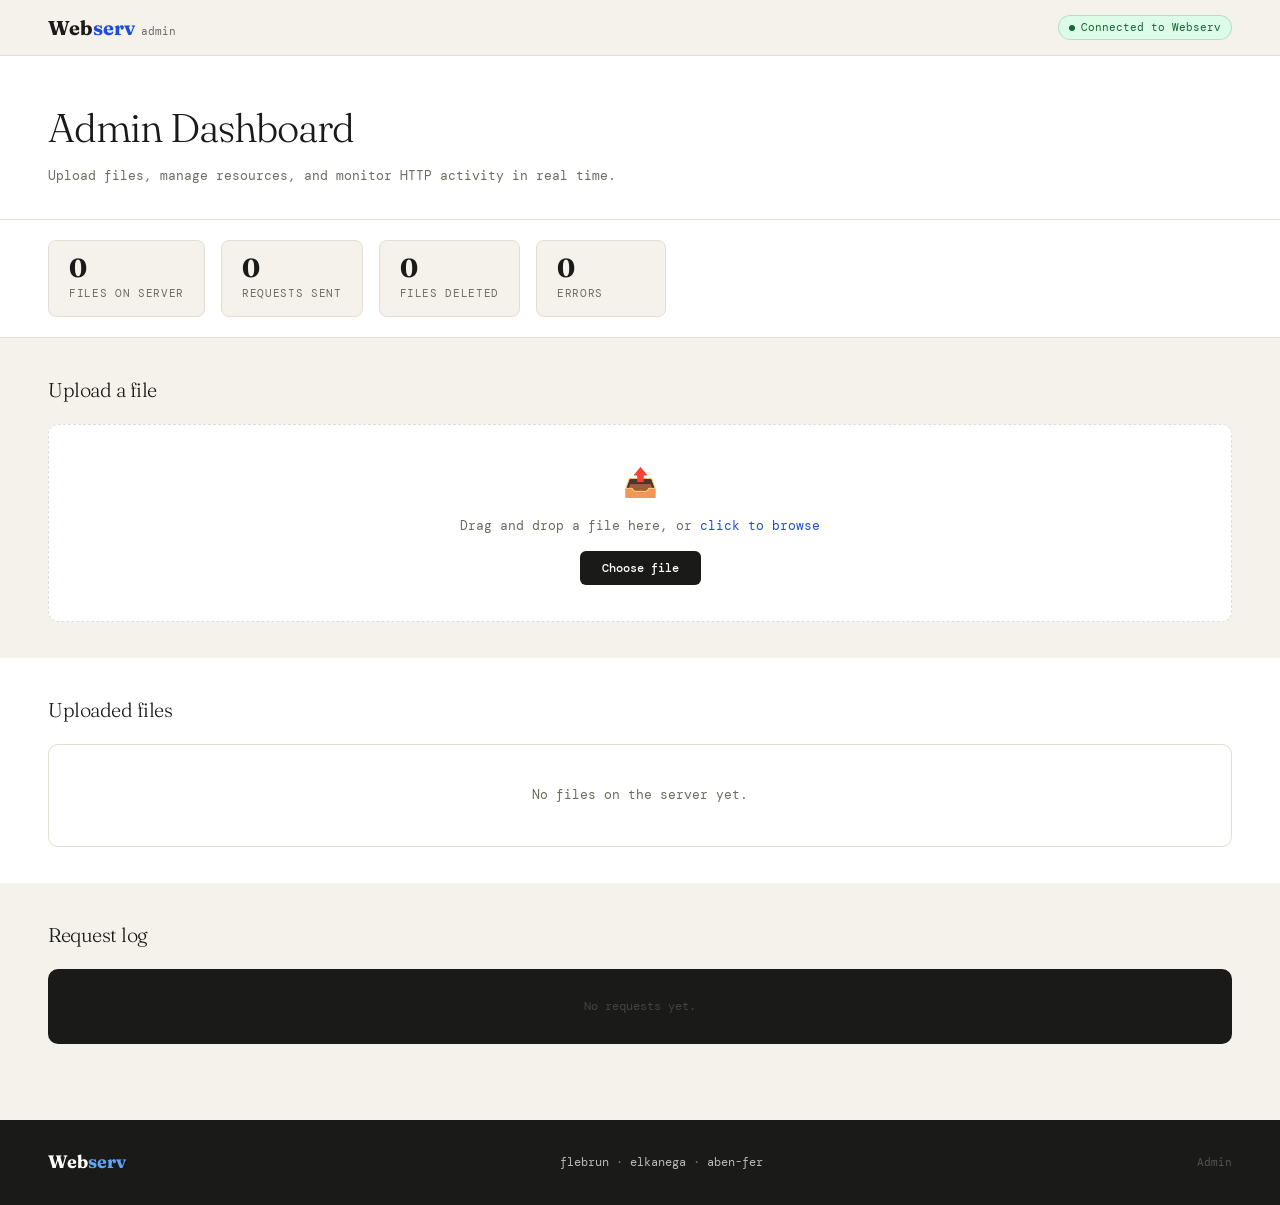
==== www/admin/index.html @ 024d5c16 "[feat/www] - Add admin dashboard and update public site - Add www/admin/ with separate HTML, CSS and" ====
<!DOCTYPE html>
<html lang="en">

<head>
	<meta charset="UTF-8">
	<meta name="viewport" content="width=device-width, initial-scale=1.0">
	<title>Webserv - Admin Dashboard</title>
	<link rel="stylesheet" href="style.css">
</head>

<body>

	<nav>
		<a class="nav-logo" href="#">Web<span>serv</span><small class="logo-admin">admin</small></a>
		<div class="nav-badge">
			<div class="nav-dot"></div>
			Connected to Webserv
		</div>
	</nav>

	<div class="page-header">
		<h1 class="page-title">Admin Dashboard</h1>
		<p class="page-sub">Upload files, manage resources, and monitor HTTP activity in real time.</p>
	</div>

	<div class="stats-bar">
		<div class="stat-card">
			<div class="stat-card-val" id="stat-files">0</div>
			<div class="stat-card-label">Files on server</div>
		</div>
		<div class="stat-card">
			<div class="stat-card-val" id="stat-requests">0</div>
			<div class="stat-card-label">Requests sent</div>
		</div>
		<div class="stat-card">
			<div class="stat-card-val" id="stat-deleted">0</div>
			<div class="stat-card-label">Files deleted</div>
		</div>
		<div class="stat-card">
			<div class="stat-card-val" id="stat-errors">0</div>
			<div class="stat-card-label">Errors</div>
		</div>
	</div>

	<div class="section">
		<h2 class="section-title">Upload a file</h2>
		<div class="upload-zone" id="upload-zone" onclick="document.getElementById('file-input').click()"
			ondragover="onDragOver(event)" ondragleave="onDragLeave(event)" ondrop="onDrop(event)">
			<div class="upload-zone-icon">&#128228;</div>
			<p class="upload-zone-text">
				Drag and drop a file here, or <span>click to browse</span>
			</p>
			<button class="upload-btn" onclick="event.stopPropagation(); document.getElementById('file-input').click()">
				Choose file
			</button>
			<input type="file" id="file-input" class="upload-input" onchange="uploadFile(this.files[0])">
			<div class="upload-progress" id="upload-progress">
				<div class="upload-progress-bar">
					<div class="upload-progress-fill" id="progress-fill"></div>
				</div>
				<div class="upload-progress-text" id="progress-text"></div>
			</div>
		</div>
	</div>

	<div class="section surface">
		<h2 class="section-title">Uploaded files</h2>
		<div class="empty-state" id="empty-state">No files on the server yet.</div>
		<table class="files-table" id="files-table" style="display:none">
			<thead>
				<tr>
					<th>Name</th>
					<th>Size</th>
					<th></th>
				</tr>
			</thead>
			<tbody id="files-body"></tbody>
		</table>
	</div>

	<div class="section">
		<h2 class="section-title">Request log</h2>
		<div class="log-list" id="log-list">
			<div class="log-empty" id="log-empty">No requests yet.</div>
		</div>
	</div>

	<footer>
		<div class="footer-logo">Web<span>serv</span></div>
		<div class="footer-team">
			<span>flebrun</span> &middot;
			<span>elkanega</span> &middot;
			<span>aben-fer</span>
		</div>
		<div class="footer-copy">Admin</div>
	</footer>

	<div class="toast" id="toast"></div>

	<script src="script.js"></script>

</body>

</html>
---- www/admin/style.css ----
@import url('https://fonts.googleapis.com/css2?family=DM+Mono:wght@400;500&family=Fraunces:ital,wght@0,300;0,700;1,300&display=swap');

*,
*::before,
*::after {
	box-sizing: border-box;
	margin: 0;
	padding: 0;
}

:root {
	--bg: #f5f2eb;
	--surface: #ffffff;
	--ink: #1a1a18;
	--muted: #6b6b5f;
	--accent: #1d4ed8;
	--accent-lt: #dbeafe;
	--border: #e2ded5;
	--green: #166534;
	--green-lt: #dcfce7;
	--red: #991b1b;
	--red-lt: #fee2e2;

	--mono: 'DM Mono', monospace;
	--serif: 'Fraunces', Georgia, serif;

	--log-bg: #1a1a18;
	--log-border: #2a2a28;
	--log-dim: #444444;
	--log-text: #e2e2e0;
	--log-green: #28c840;
	--log-blue: #60a5fa;
	--log-red: #ff5f57;
	--log-yellow: #febc2e;
}

html {
	scroll-behavior: smooth;
}

body {
	font-family: var(--mono);
	background: var(--bg);
	color: var(--ink);
	line-height: 1.6;
}

/* NAV */
nav {
	position: sticky;
	top: 0;
	z-index: 100;
	display: flex;
	align-items: center;
	justify-content: space-between;
	padding: 0 48px;
	height: 56px;
	background: rgba(245, 242, 235, 0.93);
	backdrop-filter: blur(8px);
	border-bottom: 1px solid var(--border);
}

.nav-logo {
	font-family: var(--serif);
	font-size: 20px;
	font-weight: 700;
	color: var(--ink);
	text-decoration: none;
	display: inline-flex;
	align-items: baseline;
}

.nav-logo span {
	color: var(--accent);
}

.nav-logo .logo-admin {
	font-family: var(--mono);
	font-size: 11px;
	font-weight: 400;
	color: var(--muted);
	margin-left: 6px;
}

.nav-badge {
	font-size: 11px;
	background: var(--green-lt);
	color: var(--green);
	padding: 3px 10px;
	border-radius: 100px;
	border: 1px solid rgba(22, 101, 52, 0.2);
	display: flex;
	align-items: center;
	gap: 6px;
}

.nav-dot {
	width: 6px;
	height: 6px;
	background: var(--green);
	border-radius: 50%;
	animation: pulse 2s ease-in-out infinite;
}

@keyframes pulse {

	0%,
	100% {
		opacity: 1;
	}

	50% {
		opacity: 0.3;
	}
}

/* HEADER */
.page-header {
	padding: 40px 48px 32px;
	background: var(--surface);
	border-bottom: 1px solid var(--border);
}

.page-title {
	font-family: var(--serif);
	font-size: clamp(26px, 3.5vw, 40px);
	font-weight: 300;
	letter-spacing: -1px;
	margin-bottom: 6px;
}

.page-sub {
	font-size: 13px;
	color: var(--muted);
}

/* STATS */
.stats-bar {
	display: flex;
	gap: 16px;
	padding: 20px 48px;
	background: var(--surface);
	border-bottom: 1px solid var(--border);
	flex-wrap: wrap;
}

.stat-card {
	background: var(--bg);
	border: 1px solid var(--border);
	border-radius: 8px;
	padding: 14px 20px;
	min-width: 130px;
}

.stat-card-val {
	font-family: var(--serif);
	font-size: 26px;
	font-weight: 700;
	line-height: 1;
}

.stat-card-label {
	font-size: 11px;
	color: var(--muted);
	letter-spacing: 0.06em;
	text-transform: uppercase;
	margin-top: 4px;
}

/* SECTIONS */
.section {
	padding: 36px 48px;
}

.section.surface {
	background: var(--surface);
}

.section-title {
	font-family: var(--serif);
	font-size: 20px;
	font-weight: 300;
	letter-spacing: -0.5px;
	margin-bottom: 18px;
}

/* UPLOAD */
.upload-zone {
	border: 1px dashed var(--border);
	border-radius: 10px;
	padding: 36px;
	text-align: center;
	background: var(--surface);
	cursor: pointer;
	transition: border-color 0.2s, background 0.2s;
}

.upload-zone:hover,
.upload-zone.drag-over {
	border-color: var(--accent);
	background: var(--accent-lt);
}

.upload-zone-icon {
	font-size: 28px;
	margin-bottom: 10px;
}

.upload-zone-text {
	font-size: 13px;
	color: var(--muted);
	margin-bottom: 14px;
}

.upload-zone-text span {
	color: var(--accent);
}

.upload-btn {
	background: var(--ink);
	color: var(--surface);
	border: none;
	border-radius: 6px;
	padding: 9px 22px;
	font-family: var(--mono);
	font-size: 12px;
	font-weight: 500;
	cursor: pointer;
	transition: background 0.2s;
}

.upload-btn:hover {
	background: #2d2d2a;
}

.upload-input {
	display: none;
}

.upload-progress {
	margin-top: 16px;
	display: none;
}

.upload-progress-bar {
	height: 3px;
	background: var(--border);
	border-radius: 2px;
	overflow: hidden;
}

.upload-progress-fill {
	height: 100%;
	background: var(--accent);
	width: 0%;
	transition: width 0.3s;
}

.upload-progress-text {
	font-size: 12px;
	color: var(--muted);
	margin-top: 6px;
}

/* FILES TABLE */
.files-table {
	width: 100%;
	border-collapse: collapse;
	background: var(--surface);
	border-radius: 10px;
	overflow: hidden;
	border: 1px solid var(--border);
}

.files-table th {
	text-align: left;
	padding: 10px 16px;
	font-size: 11px;
	letter-spacing: 0.06em;
	text-transform: uppercase;
	color: var(--muted);
	border-bottom: 1px solid var(--border);
	font-weight: 400;
}

.files-table td {
	padding: 11px 16px;
	font-size: 13px;
	border-bottom: 1px solid var(--border);
	vertical-align: middle;
}

.files-table tr:last-child td {
	border-bottom: none;
}

.files-table tr:hover td {
	background: var(--bg);
}

.file-size {
	color: var(--muted);
}

.delete-btn {
	background: none;
	border: 1px solid var(--border);
	color: var(--red);
	padding: 3px 12px;
	border-radius: 4px;
	font-family: var(--mono);
	font-size: 11px;
	cursor: pointer;
	transition: all 0.2s;
}

.delete-btn:hover {
	background: var(--red-lt);
	border-color: rgba(153, 27, 27, 0.2);
}

.empty-state {
	text-align: center;
	padding: 40px;
	color: var(--muted);
	font-size: 13px;
	background: var(--surface);
	border: 1px solid var(--border);
	border-radius: 10px;
}

/* LOG TERMINAL */
.log-list {
	background: var(--log-bg);
	border-radius: 10px;
	overflow: hidden;
	max-height: 320px;
	overflow-y: auto;
}

.log-item {
	display: flex;
	align-items: center;
	gap: 14px;
	padding: 12px 16px;
	border-bottom: 1px solid var(--log-border);
	font-size: 11px;
	font-family: var(--mono);
}

.log-item:last-child {
	border-bottom: none;
}

.log-time {
	color: var(--log-text);
	min-width: 64px;
	flex-shrink: 0;
}

.log-method {
	min-width: 56px;
	flex-shrink: 0;
	font-weight: 500;
	text-align: center;
	padding: 2px 6px;
	border-radius: 4px;
	font-size: 10px;
}

.log-path {
	color: var(--log-text);
	flex: 1;
	overflow: hidden;
	text-overflow: ellipsis;
	white-space: nowrap;
}

.log-status {
	min-width: 32px;
	text-align: right;
	flex-shrink: 0;
	font-weight: 500;
}

.log-duration {
	color: var(--log-text);
	min-width: 44px;
	text-align: right;
	font-weight: 300
}


/* Method Badges */
.log-method-get {
	background: rgba(40, 200, 64, 0.15);
	color: var(--log-green);
}

.log-method-post {
	background: rgba(96, 165, 250, 0.15);
	color: var(--log-blue);
}

.log-method-delete {
	background: rgba(255, 95, 87, 0.15);
	color: var(--log-red);
}

/* Status Code */
.log-status-2xx {
	color: var(--log-green);
}

.log-status-4xx {
	color: var(--log-red);
}

.log-status-5xx {
	color: var(--log-yellow);
}

.log-empty {
	padding: 28px;
	text-align: center;
	color: var(--log-dim);
	font-size: 12px;
}

/* TOAST */
.toast {
	position: fixed;
	bottom: 24px;
	right: 24px;
	z-index: 200;
	padding: 11px 18px;
	border-radius: 8px;
	font-size: 13px;
	font-family: var(--mono);
	opacity: 0;
	transform: translateY(6px);
	transition: all 0.25s;
	pointer-events: none;
	color: var(--surface);
	background: var(--ink);
}

.toast.show {
	opacity: 1;
	transform: translateY(0);
}

.toast.success {
	background: var(--green);
}

.toast.error {
	background: var(--red);
}

/* FOOTER */
footer {
	background: var(--ink);
	padding: 28px 48px;
	display: flex;
	align-items: center;
	justify-content: space-between;
	flex-wrap: wrap;
	gap: 12px;
	margin-top: 40px;
}

.footer-logo {
	font-family: var(--serif);
	font-size: 18px;
	font-weight: 700;
	color: var(--surface);
}

.footer-logo span {
	color: var(--log-blue);
}

.footer-team {
	font-size: 12px;
	color: rgba(255, 255, 255, 0.4);
}

.footer-team span {
	color: rgba(255, 255, 255, 0.7);
}

.footer-copy {
	font-size: 11px;
	color: rgba(255, 255, 255, 0.25);
}

/* RESPONSIVE */
@media (max-width: 768px) {
	nav {
		padding: 0 24px;
	}

	.page-header,
	.stats-bar,
	.section {
		padding-left: 24px;
		padding-right: 24px;
	}

	footer {
		padding: 24px;
		flex-direction: column;
		text-align: center;
	}
}
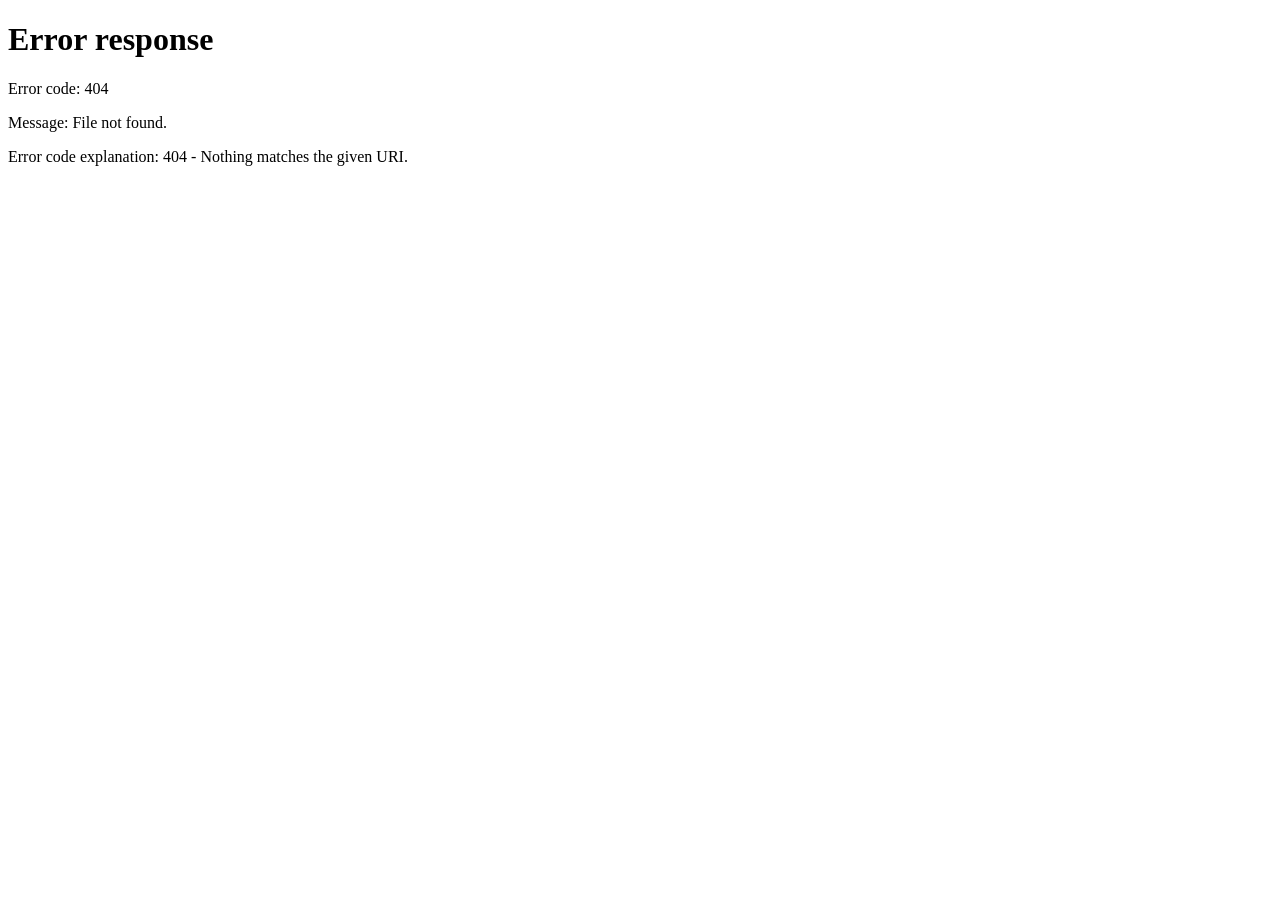
==== commit 86c06d46: "[feat/auth] - Implement CGI session management and admin UI - Add inline login modal and admin dashb" ====
--- a/www/admin/index.html
+++ b/www/admin/index.html
@@ -12,9 +12,16 @@
 
 	<nav>
 		<a class="nav-logo" href="#">Web<span>serv</span><small class="logo-admin">admin</small></a>
-		<div class="nav-badge">
-			<div class="nav-dot"></div>
-			Connected to Webserv
+		<div class="nav-actions">
+			<span id="nav-user" class="nav-user-label"></span>
+			<div class="nav-badge">
+				<div class="nav-dot"></div>
+				Connected to Webserv
+			</div>
+			<form id="logout-form" method="POST" action="/cgi-bin/logout.py" class="logout-form">
+				<a href="#" class="nav-logout-link"
+					onclick="event.preventDefault(); document.getElementById('logout-form').submit();">Logout</a>
+			</form>
 		</div>
 	</nav>
 
--- a/www/admin/style.css
+++ b/www/admin/style.css
@@ -80,6 +80,35 @@
 	font-weight: 400;
 	color: var(--muted);
 	margin-left: 6px;
+}
+
+.nav-actions {
+	display: flex;
+	align-items: center;
+	gap: 20px;
+}
+
+.nav-user-label {
+	font-size: 12px;
+	color: var(--muted);
+}
+
+.logout-form {
+	margin: 0;
+	display: flex;
+	align-items: center;
+}
+
+.nav-actions .nav-logout-link {
+	font-size: 12px;
+	color: var(--muted);
+	text-decoration: none;
+	font-weight: 500;
+	transition: color 0.15s ease;
+}
+
+.nav-actions .nav-logout-link:hover {
+	color: var(--log-red);
 }
 
 .nav-badge {
